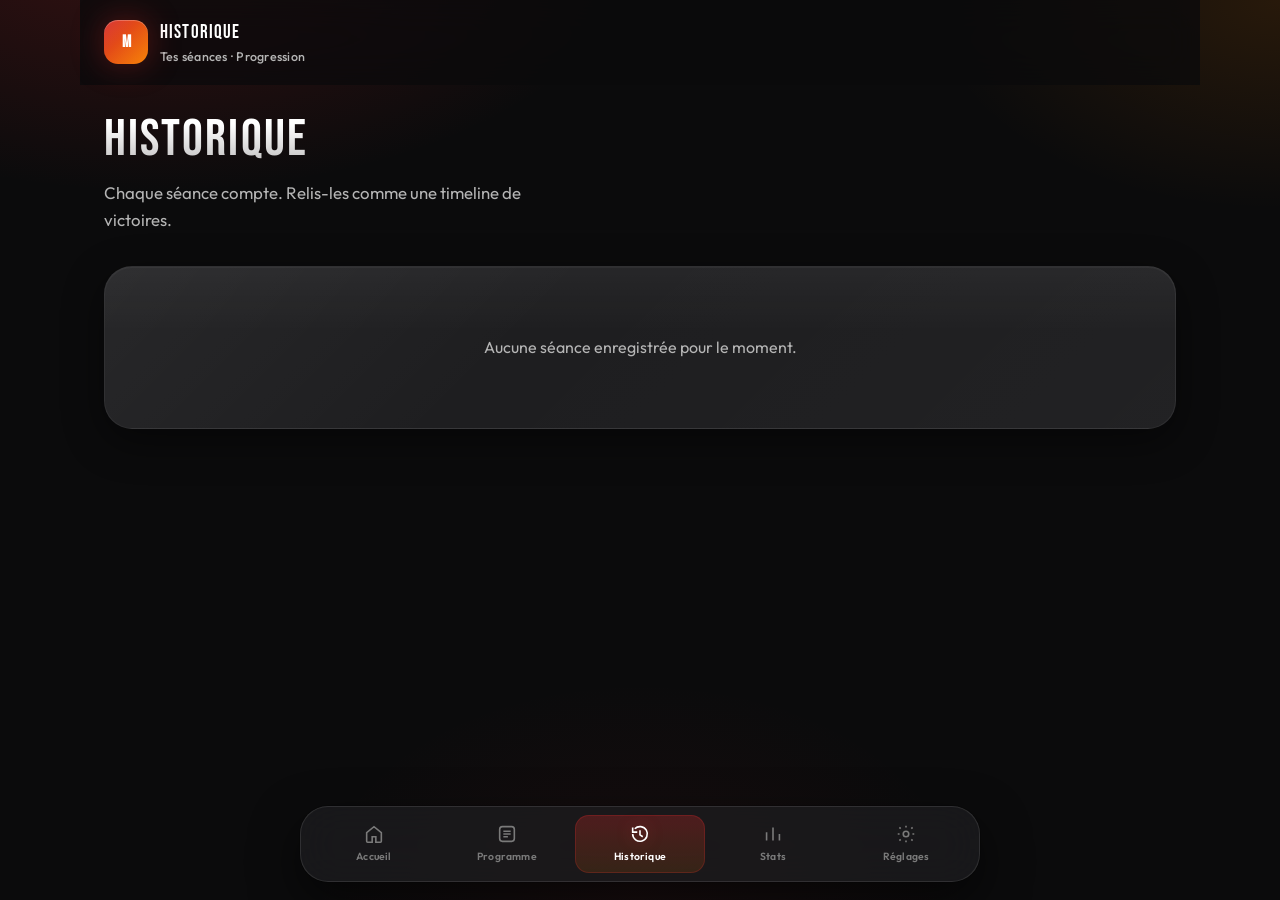
==== historique.html @ 1e32ac99 "Refresh the weekly split with rest/tempo data and force a PWA update. Sunday now hosts the push-up v" ====
<!DOCTYPE html>
<html lang="fr">
<head>
  <meta charset="UTF-8" />
  <meta name="viewport" content="width=device-width, initial-scale=1, viewport-fit=cover" />
  <meta name="theme-color" content="#0B0B0C" />
  <title>Historique — Muscu Débutant</title>
  <link rel="manifest" href="manifest.json" />
  <link rel="icon" href="icons/icon-192.png" />
  <link rel="preconnect" href="https://fonts.googleapis.com" />
  <link rel="preconnect" href="https://fonts.gstatic.com" crossorigin />
  <link href="https://fonts.googleapis.com/css2?family=Bebas+Neue&family=Outfit:wght@400;500;600;700&display=swap" rel="stylesheet" />
  <link rel="stylesheet" href="css/variables.css?v=22" />
  <link rel="stylesheet" href="css/style.css?v=35" />
  <link rel="stylesheet" href="css/animations.css?v=22" />
  <link rel="stylesheet" href="css/responsive.css?v=22" />
</head>
<body>
  <main class="app-shell">
    <header class="topbar">
      <div class="brand">
        <div class="brand-mark" aria-hidden="true">M</div>
        <div>
          <div class="brand-title">Historique</div>
          <div class="brand-sub">Tes séances · Progression</div>
        </div>
      </div>
    </header>

    <h1 class="greeting fade-in">Historique</h1>
    <p class="quote fade-in">Chaque séance compte. Relis-les comme une timeline de victoires.</p>

    <section class="card fade-in">
      <div id="history-list"></div>
    </section>
  </main>

  <script type="module" src="js/app.js?v=57"></script>
</body>
</html>
---- css/variables.css ----
:root {
  /* Surfaces — gym premium dark */
  --bg: #0b0b0c;
  --bg-elevated: #121214;
  --bg-card: #1e1e20;
  --bg-card-hover: #26262a;
  --bg-muted: #161616;
  --bg-surface: #161616;
  --border: rgba(255, 255, 255, 0.08);
  --border-strong: rgba(255, 255, 255, 0.14);

  /* Text */
  --text: #ffffff;
  --text-muted: #b5b5b5;
  --text-dim: #7a7a7a;

  /* Brand — force & énergie */
  --primary: #d62828;
  --primary-strong: #b71f1f;
  --primary-soft: rgba(214, 40, 40, 0.16);
  --primary-glow: rgba(214, 40, 40, 0.35);

  --accent: #d62828;
  --accent-soft: rgba(214, 40, 40, 0.16);
  --accent-strong: #b71f1f;

  --energy: #f77f00;
  --energy-soft: rgba(247, 127, 0, 0.18);
  --energy-glow: rgba(247, 127, 0, 0.32);

  --success: #2ec27e;
  --success-soft: rgba(46, 194, 126, 0.16);
  --warning: #f4b400;
  --warning-soft: rgba(244, 180, 0, 0.16);
  --danger: #d62828;
  --info: #f77f00;

  /* Depth */
  --shadow: 0 18px 48px rgba(0, 0, 0, 0.55);
  --shadow-soft: 0 8px 24px rgba(0, 0, 0, 0.4);
  --shadow-glow: 0 0 32px var(--primary-glow);
  --shadow-card: 0 12px 40px rgba(0, 0, 0, 0.45), inset 0 1px 0 rgba(255, 255, 255, 0.04);

  /* Shape */
  --radius: 22px;
  --radius-sm: 14px;
  --radius-lg: 28px;
  --radius-xl: 32px;
  --radius-pill: 999px;

  --nav-height: 76px;
  --safe-bottom: env(safe-area-inset-bottom, 0px);
  --safe-top: env(safe-area-inset-top, 0px);

  /* Type — athletic & premium */
  --font-display: "Bebas Neue", "Oswald", "Arial Narrow", sans-serif;
  --font-body: "Outfit", "Avenir Next", "Segoe UI", sans-serif;

  --space-1: 0.25rem;
  --space-2: 0.5rem;
  --space-3: 0.75rem;
  --space-4: 1rem;
  --space-5: 1.25rem;
  --space-6: 1.5rem;
  --space-8: 2rem;
  --space-10: 2.5rem;

  --touch: 54px;
  --progress-track: rgba(255, 255, 255, 0.08);

  --glass: rgba(30, 30, 32, 0.72);
  --glass-border: rgba(255, 255, 255, 0.1);
  --metal: linear-gradient(135deg, rgba(255, 255, 255, 0.08), transparent 40%, rgba(255, 255, 255, 0.03));
  --gradient-brand: linear-gradient(135deg, #d62828 0%, #f77f00 100%);
  --gradient-surface: linear-gradient(180deg, rgba(255, 255, 255, 0.04), transparent 40%);
  --gradient-hero: radial-gradient(900px 480px at 12% -8%, rgba(214, 40, 40, 0.22), transparent 55%),
    radial-gradient(700px 420px at 100% 0%, rgba(247, 127, 0, 0.12), transparent 50%),
    radial-gradient(600px 400px at 50% 100%, rgba(214, 40, 40, 0.06), transparent 55%);
}

[data-theme="light"] {
  --bg: #f4f2f0;
  --bg-elevated: #ffffff;
  --bg-card: #ffffff;
  --bg-card-hover: #faf8f6;
  --bg-muted: #ebe7e3;
  --bg-surface: #f0eeeb;
  --border: rgba(20, 16, 14, 0.08);
  --border-strong: rgba(20, 16, 14, 0.14);
  --text: #141010;
  --text-muted: #5c5550;
  --text-dim: #8a827c;
  --primary-soft: rgba(214, 40, 40, 0.12);
  --accent-soft: rgba(214, 40, 40, 0.12);
  --energy-soft: rgba(247, 127, 0, 0.14);
  --success-soft: rgba(46, 194, 126, 0.12);
  --shadow: 0 16px 40px rgba(20, 16, 14, 0.1);
  --shadow-soft: 0 6px 18px rgba(20, 16, 14, 0.07);
  --shadow-card: 0 10px 28px rgba(20, 16, 14, 0.08), inset 0 1px 0 rgba(255, 255, 255, 0.8);
  --progress-track: rgba(20, 16, 14, 0.08);
  --glass: rgba(255, 255, 255, 0.82);
  --glass-border: rgba(20, 16, 14, 0.08);
  --gradient-hero: radial-gradient(900px 480px at 12% -8%, rgba(214, 40, 40, 0.1), transparent 55%),
    radial-gradient(700px 420px at 100% 0%, rgba(247, 127, 0, 0.08), transparent 50%);
}
---- css/style.css ----
*,
*::before,
*::after {
  box-sizing: border-box;
}

html {
  -webkit-text-size-adjust: 100%;
  scroll-behavior: smooth;
}

body {
  margin: 0;
  min-height: 100vh;
  font-family: var(--font-body);
  background: var(--gradient-hero), var(--bg);
  color: var(--text);
  line-height: 1.55;
  padding-bottom: calc(var(--nav-height) + var(--safe-bottom) + 1.25rem);
  -webkit-font-smoothing: antialiased;
  text-rendering: optimizeLegibility;
}

img {
  max-width: 100%;
  display: block;
}

a {
  color: inherit;
  text-decoration: none;
}

button,
input,
select,
textarea {
  font: inherit;
  color: inherit;
}

button {
  cursor: pointer;
  border: none;
  background: none;
}

h1, h2, h3, h4 {
  margin: 0;
  font-family: var(--font-display);
  letter-spacing: 0.02em;
  line-height: 1.05;
  font-weight: 400;
  text-transform: uppercase;
}

p {
  margin: 0;
}

/* ——— Shell ——— */
.app-shell {
  width: min(960px, 100%);
  margin: 0 auto;
  padding: var(--space-4);
  padding-top: calc(var(--space-4) + var(--safe-top));
}

/* ——— Header premium ——— */
.topbar {
  position: sticky;
  top: 0;
  z-index: 35;
  display: flex;
  align-items: center;
  justify-content: space-between;
  gap: var(--space-4);
  margin: calc(-1 * var(--space-4)) calc(-1 * var(--space-4)) var(--space-6);
  padding: calc(var(--space-4) + var(--safe-top)) var(--space-4) var(--space-4);
  background: color-mix(in srgb, var(--bg) 78%, transparent);
  backdrop-filter: blur(18px) saturate(1.2);
  -webkit-backdrop-filter: blur(18px) saturate(1.2);
  border-bottom: 1px solid transparent;
  transition: border-color 0.25s ease, background 0.25s ease;
}

.brand {
  display: flex;
  align-items: center;
  gap: var(--space-3);
}

.brand-mark {
  width: 44px;
  height: 44px;
  border-radius: 14px;
  background: var(--gradient-brand);
  box-shadow: var(--shadow-glow), inset 0 1px 0 rgba(255, 255, 255, 0.25);
  display: grid;
  place-items: center;
  font-family: var(--font-display);
  font-weight: 800;
  font-size: 1.05rem;
  color: #fff;
  letter-spacing: -0.04em;
  position: relative;
  overflow: hidden;
}

.brand-mark::after {
  content: "";
  position: absolute;
  inset: 0;
  background: var(--metal);
  pointer-events: none;
}

.brand-title {
  font-family: var(--font-display);
  font-size: 1.2rem;
  font-weight: 400;
  letter-spacing: 0.06em;
  text-transform: uppercase;
}

.brand-sub {
  font-size: 0.78rem;
  color: var(--text-muted);
  font-weight: 500;
  letter-spacing: 0.02em;
}

.greeting {
  font-size: clamp(2.35rem, 7vw, 3.25rem);
  font-weight: 400;
  margin-bottom: var(--space-3);
  letter-spacing: 0.04em;
  text-transform: uppercase;
  background: linear-gradient(180deg, #fff 20%, rgba(255, 255, 255, 0.72));
  -webkit-background-clip: text;
  background-clip: text;
  color: transparent;
}

[data-theme="light"] .greeting {
  background: none;
  -webkit-background-clip: unset;
  background-clip: unset;
  color: var(--text);
}

.quote {
  color: var(--text-muted);
  font-size: 1rem;
  margin-bottom: var(--space-8);
  max-width: 38ch;
  font-weight: 400;
  line-height: 1.6;
}

/* ——— Stats dashboard ——— */
.grid-stats {
  display: grid;
  grid-template-columns: repeat(2, minmax(0, 1fr));
  gap: var(--space-3);
  margin-bottom: var(--space-6);
}

.stat-card,
.card,
.day-card,
.exercise-card,
.settings-card {
  background:
    var(--gradient-surface),
    var(--bg-card);
  border: 1px solid var(--border);
  border-radius: var(--radius-lg);
  box-shadow: var(--shadow-card);
  position: relative;
  overflow: hidden;
}

.stat-card::before,
.card::before,
.day-card::after,
.settings-card::before {
  content: "";
  position: absolute;
  inset: 0;
  background: var(--metal);
  pointer-events: none;
  opacity: 0.55;
  z-index: 0;
}

.stat-card > *,
.card > *,
.settings-card > *,
.exercise-body,
.day-card-header,
.day-card .meta-row,
.day-card .muscle-chips,
.day-card .badge {
  position: relative;
  z-index: 1;
}

.stat-card {
  padding: var(--space-5);
  min-height: 108px;
  display: flex;
  flex-direction: column;
  justify-content: flex-end;
}

.stat-label {
  color: var(--text-muted);
  font-size: 0.72rem;
  margin-bottom: var(--space-2);
  text-transform: uppercase;
  letter-spacing: 0.08em;
  font-weight: 600;
}

.stat-value {
  font-family: var(--font-display);
  font-size: clamp(1.75rem, 4.5vw, 2.1rem);
  font-weight: 400;
  letter-spacing: 0.03em;
  line-height: 1.05;
  text-transform: uppercase;
}

.stat-card:nth-child(1) .stat-value { color: #fff; }
.stat-card:nth-child(2) .stat-value { color: var(--energy); }
.stat-card:nth-child(3) .stat-value { color: var(--warning); }
.stat-card:nth-child(4) .stat-value { color: var(--success); }

.card {
  padding: var(--space-6);
  margin-bottom: var(--space-4);
}

.card-title {
  font-size: 1.35rem;
  margin-bottom: var(--space-3);
  font-weight: 400;
  letter-spacing: 0.04em;
  text-transform: uppercase;
}

.card-text {
  color: var(--text-muted);
  font-size: 0.95rem;
}

/* ——— Buttons premium ——— */
.btn {
  position: relative;
  display: inline-flex;
  align-items: center;
  justify-content: center;
  gap: var(--space-2);
  min-height: var(--touch);
  padding: 0.95rem 1.4rem;
  border-radius: var(--radius-sm);
  font-family: var(--font-display);
  font-weight: 400;
  letter-spacing: 0.06em;
  text-transform: uppercase;
  overflow: hidden;
  isolation: isolate;
  -webkit-tap-highlight-color: transparent;
  user-select: none;
}

.btn::after {
  content: "";
  position: absolute;
  inset: 0;
  background: radial-gradient(circle at center, rgba(255, 255, 255, 0.28), transparent 55%);
  opacity: 0;
  transform: scale(0.4);
  transition: opacity 0.35s ease, transform 0.35s ease;
  pointer-events: none;
  z-index: 0;
}

.btn:active::after {
  opacity: 1;
  transform: scale(1.4);
  transition: opacity 0s, transform 0s;
}

.btn > * {
  position: relative;
  z-index: 1;
}

.btn-primary {
  background: var(--gradient-brand);
  color: #fff;
  box-shadow:
    0 10px 28px var(--primary-glow),
    inset 0 1px 0 rgba(255, 255, 255, 0.22);
  width: 100%;
  border: 1px solid rgba(255, 255, 255, 0.12);
}

.btn-primary:hover {
  box-shadow:
    0 14px 36px var(--primary-glow),
    0 0 24px var(--energy-glow),
    inset 0 1px 0 rgba(255, 255, 255, 0.28);
  filter: brightness(1.05);
}

.btn-secondary {
  background: var(--bg-muted);
  color: var(--text);
  border: 1px solid var(--border-strong);
  box-shadow: inset 0 1px 0 rgba(255, 255, 255, 0.04);
}

.btn-secondary:hover {
  background: var(--bg-card-hover);
  border-color: rgba(247, 127, 0, 0.35);
}

.btn-ghost {
  background: transparent;
  color: var(--text-muted);
  border: 1px solid var(--border);
}

.btn-ghost:hover {
  color: var(--text);
  border-color: var(--border-strong);
  background: rgba(255, 255, 255, 0.03);
}

.btn-danger {
  background: var(--primary-soft);
  color: #ff6b6b;
  border: 1px solid rgba(214, 40, 40, 0.35);
}

.btn-danger:hover {
  background: rgba(214, 40, 40, 0.24);
  box-shadow: 0 0 20px var(--primary-glow);
}

.btn:focus-visible,
.nav-item:focus-visible,
.day-card:focus-visible,
.exercise-card:focus-visible,
input:focus-visible,
select:focus-visible,
textarea:focus-visible {
  outline: 2px solid var(--energy);
  outline-offset: 3px;
}

/* ——— Progress ——— */
.progress-bar {
  height: 8px;
  background: var(--progress-track);
  border-radius: var(--radius-pill);
  overflow: hidden;
  box-shadow: inset 0 1px 2px rgba(0, 0, 0, 0.35);
}

.progress-fill {
  height: 100%;
  width: 0%;
  background: var(--gradient-brand);
  border-radius: inherit;
  box-shadow: 0 0 12px var(--primary-glow);
  position: relative;
}

.progress-fill::after {
  content: "";
  position: absolute;
  inset: 0;
  background: linear-gradient(90deg, transparent, rgba(255, 255, 255, 0.35), transparent);
  background-size: 200% 100%;
  animation: shimmer 2.4s linear infinite;
}

/* ——— Floating nav ——— */
.bottom-nav {
  position: fixed;
  left: 0.75rem;
  right: 0.75rem;
  bottom: calc(0.55rem + var(--safe-bottom));
  height: var(--nav-height);
  padding: 0.45rem;
  background: var(--glass);
  backdrop-filter: blur(22px) saturate(1.35);
  -webkit-backdrop-filter: blur(22px) saturate(1.35);
  border: 1px solid var(--glass-border);
  border-radius: var(--radius-xl);
  box-shadow: var(--shadow), 0 0 0 1px rgba(0, 0, 0, 0.2);
  display: grid;
  grid-template-columns: repeat(5, 1fr);
  gap: 0.2rem;
  z-index: 40;
}

.nav-item {
  display: flex;
  flex-direction: column;
  align-items: center;
  justify-content: center;
  gap: 0.25rem;
  min-height: 56px;
  border-radius: var(--radius-sm);
  color: var(--text-dim);
  font-size: 0.65rem;
  font-weight: 600;
  letter-spacing: 0.02em;
  transition: color 0.2s ease, background 0.2s ease, transform 0.2s ease;
}

.nav-item:active {
  transform: scale(0.94);
}

.nav-item.active {
  color: #fff;
  background: linear-gradient(180deg, rgba(214, 40, 40, 0.28), rgba(247, 127, 0, 0.12));
  box-shadow: inset 0 0 0 1px rgba(214, 40, 40, 0.25);
}

.nav-item.active .nav-icon {
  filter: drop-shadow(0 0 8px var(--primary-glow));
}

.nav-icon {
  width: 22px;
  height: 22px;
  stroke-width: 1.75;
}

/* ——— Day cards ——— */
.day-list {
  display: grid;
  gap: var(--space-4);
}

.day-card {
  padding: var(--space-6);
  display: grid;
  gap: var(--space-4);
  text-align: left;
  width: 100%;
}

.day-card::before {
  content: "";
  position: absolute;
  inset: 0 auto 0 0;
  width: 5px;
  background: linear-gradient(180deg, var(--day-color, var(--primary)), var(--energy));
  border-radius: var(--radius-lg) 0 0 var(--radius-lg);
  z-index: 2;
  box-shadow: 0 0 16px color-mix(in srgb, var(--day-color, var(--primary)) 45%, transparent);
}

.day-card.done {
  background:
    var(--gradient-surface),
    color-mix(in srgb, var(--success) 10%, var(--bg-card));
  border-color: color-mix(in srgb, var(--success) 40%, var(--border));
}

.day-card.pending {
  background:
    var(--gradient-surface),
    var(--bg-card);
}

.day-card-header {
  display: flex;
  justify-content: space-between;
  align-items: flex-start;
  gap: var(--space-3);
}

.day-name {
  font-family: var(--font-display);
  font-size: 1.7rem;
  font-weight: 400;
  letter-spacing: 0.04em;
  text-transform: uppercase;
}

.day-focus {
  color: var(--text-muted);
  margin-top: 0.2rem;
  font-size: 0.92rem;
}

.badge {
  display: inline-flex;
  align-items: center;
  gap: 0.35rem;
  padding: 0.4rem 0.8rem;
  border-radius: var(--radius-pill);
  font-size: 0.72rem;
  font-weight: 700;
  letter-spacing: 0.02em;
  background: var(--primary-soft);
  color: #ff8a8a;
  border: 1px solid rgba(214, 40, 40, 0.25);
}

.badge.done {
  background: var(--success-soft);
  color: var(--success);
  border-color: rgba(46, 194, 126, 0.3);
}

/* ——— Muscle badges ——— */
.muscle-chips {
  display: flex;
  flex-wrap: wrap;
  gap: 0.45rem;
}

.muscle-chip {
  display: inline-flex;
  align-items: center;
  gap: 0.4rem;
  padding: 0.38rem 0.7rem;
  border-radius: var(--radius-pill);
  background: rgba(255, 255, 255, 0.04);
  color: var(--text-muted);
  font-size: 0.72rem;
  font-weight: 600;
  border: 1px solid var(--border);
  backdrop-filter: blur(8px);
}

.muscle-dot {
  width: 7px;
  height: 7px;
  border-radius: 50%;
  background: var(--primary);
  box-shadow: 0 0 8px var(--primary-glow);
}

.muscle-chip:nth-child(3n + 1) {
  background: var(--primary-soft);
  border-color: rgba(214, 40, 40, 0.22);
  color: #ffb0b0;
}
.muscle-chip:nth-child(3n + 1) .muscle-dot {
  background: var(--primary);
  box-shadow: 0 0 8px var(--primary-glow);
}

.muscle-chip:nth-child(3n + 2) {
  background: var(--energy-soft);
  border-color: rgba(247, 127, 0, 0.25);
  color: #ffc078;
}
.muscle-chip:nth-child(3n + 2) .muscle-dot {
  background: var(--energy);
  box-shadow: 0 0 8px var(--energy-glow);
}

.muscle-chip:nth-child(3n + 3) {
  background: var(--success-soft);
  border-color: rgba(46, 194, 126, 0.25);
  color: #7de0b0;
}
.muscle-chip:nth-child(3n + 3) .muscle-dot {
  background: var(--success);
  box-shadow: 0 0 8px rgba(46, 194, 126, 0.45);
}

/* ——— Exercise cards ——— */
.exercise-list {
  display: grid;
  gap: var(--space-5);
}

.exercise-card {
  display: flex;
  flex-direction: column;
}

.exercise-media {
  aspect-ratio: 16 / 10;
  width: 100%;
  background:
    radial-gradient(ellipse at 50% 30%, rgba(214, 40, 40, 0.12), transparent 60%),
    var(--bg-muted);
  display: block;
  position: relative;
  overflow: hidden;
  color: var(--text-muted);
}

.exercise-media::after {
  content: "";
  position: absolute;
  inset: 0;
  background: linear-gradient(180deg, transparent 45%, rgba(11, 11, 12, 0.75) 100%);
  pointer-events: none;
  z-index: 1;
}

.exercise-media img {
  position: absolute;
  inset: 0;
  width: 100%;
  height: 100%;
  object-fit: contain;
  object-position: center;
  display: block;
  padding: 0.5rem;
  background: #101012;
}

.exercise-media .fallback {
  position: absolute;
  inset: 0;
  display: grid;
  place-items: center;
  text-align: center;
  padding: 1rem;
  font-size: 0.9rem;
  z-index: 2;
}

.exercise-body {
  padding: var(--space-5) var(--space-5) var(--space-6);
  display: grid;
  gap: var(--space-4);
  flex: 1;
}

.exercise-name {
  font-family: var(--font-display);
  font-size: 1.55rem;
  font-weight: 400;
  letter-spacing: 0.03em;
  text-transform: uppercase;
}

.meta-row {
  display: flex;
  flex-wrap: wrap;
  gap: 0.5rem;
  color: var(--text-muted);
  font-size: 0.82rem;
}

.meta-row > span {
  display: inline-flex;
  align-items: center;
  padding: 0.35rem 0.7rem;
  border-radius: var(--radius-pill);
  background: rgba(255, 255, 255, 0.04);
  border: 1px solid var(--border);
  font-weight: 600;
}

.detail-block h4 {
  font-size: 0.72rem;
  text-transform: uppercase;
  letter-spacing: 0.1em;
  color: var(--energy);
  margin-bottom: 0.4rem;
  font-weight: 700;
}

.detail-block p {
  color: var(--text-muted);
  font-size: 0.92rem;
  line-height: 1.55;
}

/* ——— Forms ——— */
.field-row {
  display: grid;
  grid-template-columns: 1fr 1fr;
  gap: var(--space-3);
}

.field label {
  display: block;
  font-size: 0.75rem;
  color: var(--text-dim);
  margin-bottom: 0.45rem;
  font-weight: 600;
  letter-spacing: 0.04em;
  text-transform: uppercase;
}

.field input,
.field select,
.field textarea,
.settings-row input[type="range"] {
  width: 100%;
  min-height: 52px;
  border-radius: var(--radius-sm);
  border: 1px solid var(--border);
  background: var(--bg-muted);
  padding: 0.85rem 1rem;
  transition: border-color 0.2s ease, box-shadow 0.2s ease, background 0.2s ease;
}

.field input:focus,
.field select:focus,
.field textarea:focus {
  border-color: rgba(247, 127, 0, 0.55);
  box-shadow: 0 0 0 3px var(--energy-soft);
  background: #141416;
}

.field textarea {
  min-height: 96px;
  resize: vertical;
}

.check-row {
  display: flex;
  align-items: center;
  gap: 0.75rem;
  min-height: 48px;
  font-weight: 600;
}

.check-row input {
  width: 22px;
  height: 22px;
  accent-color: var(--primary);
}

/* ——— Session / Timer ——— */
.session-overlay {
  position: fixed;
  inset: 0;
  z-index: 80;
  background: var(--bg);
  display: none;
  flex-direction: column;
  overflow: hidden;
}

.session-overlay.active {
  display: flex;
}

.session-image-panel {
  position: relative;
  z-index: 2;
  width: 100%;
  flex: 0 0 auto;
  max-height: 42vh;
  min-height: 160px;
  overflow: hidden;
  background: var(--bg);
  border-bottom: 1px solid var(--border);
}

.session-image-panel::after {
  content: "";
  position: absolute;
  inset: auto 0 0;
  height: 40%;
  background: linear-gradient(180deg, transparent, var(--bg));
  pointer-events: none;
}

.session-image-panel img {
  width: 100%;
  height: 100%;
  max-height: 42vh;
  min-height: 160px;
  object-fit: contain;
  object-position: center;
  display: block;
  background: var(--bg);
}

.session-header {
  position: relative;
  z-index: 3;
  display: flex;
  align-items: center;
  justify-content: space-between;
  gap: 1rem;
  padding: 0.9rem 1rem;
  border-bottom: 1px solid var(--border);
  background: color-mix(in srgb, var(--bg) 88%, transparent);
  backdrop-filter: blur(14px);
  flex-shrink: 0;
}

.session-header strong {
  font-family: var(--font-display);
  font-size: 1.15rem;
  letter-spacing: -0.02em;
}

#btn-back-exercises {
  min-height: 44px;
  padding: 0.55rem 0.9rem;
  font-size: 0.82rem;
  white-space: nowrap;
}

.session-main {
  position: relative;
  z-index: 2;
  flex: 1;
  display: grid;
  place-items: center;
  align-content: center;
  gap: 0.85rem;
  padding: 0.85rem 1.25rem 0.5rem;
  min-height: 0;
  background: var(--bg);
}

.timer-wrap {
  width: min(280px, 74vw);
  aspect-ratio: 1;
  position: relative;
  display: grid;
  place-items: center;
  filter: drop-shadow(0 0 28px var(--primary-glow));
}

.timer-wrap::before {
  content: "";
  position: absolute;
  inset: 6%;
  border-radius: 50%;
  background:
    radial-gradient(circle at 50% 40%, rgba(214, 40, 40, 0.14), transparent 55%),
    rgba(18, 18, 20, 0.88);
  border: 1px solid rgba(255, 255, 255, 0.06);
  box-shadow:
    inset 0 0 40px rgba(0, 0, 0, 0.45),
    0 0 40px rgba(214, 40, 40, 0.12);
  z-index: 0;
}

.timer-svg {
  position: absolute;
  inset: 0;
  width: 100%;
  height: 100%;
  transform: rotate(-90deg);
  z-index: 1;
}

.timer-track {
  fill: none;
  stroke: rgba(255, 255, 255, 0.1);
  stroke-width: 9;
}

.timer-progress {
  fill: none;
  stroke: url(#timerGradient);
  stroke: var(--primary);
  stroke-width: 9;
  stroke-linecap: round;
  filter: drop-shadow(0 0 6px var(--primary-glow));
}

.timer-progress.rest {
  stroke: var(--energy);
  filter: drop-shadow(0 0 8px var(--energy-glow));
}

.timer-center {
  text-align: center;
  z-index: 2;
}

.timer-phase {
  color: var(--text-muted);
  font-size: 0.78rem;
  font-weight: 700;
  text-transform: uppercase;
  letter-spacing: 0.14em;
  margin-bottom: 0.35rem;
  font-family: var(--font-display);
}

.timer-time {
  font-family: var(--font-display);
  font-size: clamp(3rem, 13vw, 4.25rem);
  font-weight: 800;
  letter-spacing: -0.05em;
  line-height: 1;
  text-shadow: 0 0 24px rgba(214, 40, 40, 0.25);
}

.timer-sub {
  color: var(--text-muted);
  margin-top: 0.5rem;
  font-weight: 500;
  font-size: 0.9rem;
}

.session-progress-block {
  width: min(420px, 100%);
  margin-top: 1.25rem;
  display: grid;
  gap: 0.75rem;
  justify-items: stretch;
}

.session-remaining {
  margin: 0;
  text-align: center;
  color: var(--text-muted);
  font-size: 0.88rem;
  font-weight: 500;
}

#btn-set-done {
  width: 100%;
  min-height: 58px;
  font-size: 1.05rem;
  border-radius: var(--radius);
}

.session-footer {
  position: relative;
  z-index: 2;
  padding: 1rem;
  padding-bottom: calc(1rem + var(--safe-bottom));
  display: grid;
  gap: 0.75rem;
  border-top: 1px solid var(--border);
  background: var(--bg);
  flex-shrink: 0;
}

.session-actions {
  display: grid;
  grid-template-columns: 1fr 1fr;
  gap: 0.75rem;
}

/* ——— History timeline ——— */
.empty-state {
  text-align: center;
  padding: 2.75rem 1rem;
  color: var(--text-muted);
}

.history-item,
.settings-row {
  display: flex;
  justify-content: space-between;
  align-items: center;
  gap: 1rem;
  padding: 1.1rem 0;
  border-bottom: 1px solid var(--border);
  position: relative;
}

#history-list .history-item {
  padding-left: 1.25rem;
}

#history-list .history-item::before {
  content: "";
  position: absolute;
  left: 0;
  top: 1.35rem;
  width: 9px;
  height: 9px;
  border-radius: 50%;
  background: var(--gradient-brand);
  box-shadow: 0 0 10px var(--primary-glow);
}

#history-list .history-item::after {
  content: "";
  position: absolute;
  left: 3.5px;
  top: 1.9rem;
  bottom: -0.15rem;
  width: 2px;
  background: linear-gradient(180deg, rgba(214, 40, 40, 0.45), transparent);
}

#history-list .history-item:last-child::after {
  display: none;
}

.history-item:last-child,
.settings-row:last-child {
  border-bottom: none;
}

.settings-card {
  padding: var(--space-2) var(--space-5);
  margin-bottom: var(--space-4);
}

.settings-row span {
  font-weight: 600;
  font-size: 0.95rem;
}

/* ——— Toggle premium ——— */
.toggle {
  position: relative;
  width: 54px;
  height: 32px;
  border-radius: var(--radius-pill);
  background: var(--bg-muted);
  border: 1px solid var(--border);
  flex-shrink: 0;
  box-shadow: inset 0 1px 3px rgba(0, 0, 0, 0.35);
}

.toggle::after {
  content: "";
  position: absolute;
  top: 3px;
  left: 3px;
  width: 24px;
  height: 24px;
  border-radius: 50%;
  background: var(--text-muted);
  box-shadow: 0 2px 6px rgba(0, 0, 0, 0.35);
  transition: transform 0.25s cubic-bezier(0.22, 1, 0.36, 1), background 0.2s ease, box-shadow 0.2s ease;
}

.toggle.on {
  background: linear-gradient(135deg, rgba(214, 40, 40, 0.45), rgba(247, 127, 0, 0.35));
  border-color: rgba(214, 40, 40, 0.45);
  box-shadow: 0 0 16px var(--primary-glow), inset 0 1px 3px rgba(0, 0, 0, 0.25);
}

.toggle.on::after {
  transform: translateX(22px);
  background: #fff;
  box-shadow: 0 2px 8px rgba(0, 0, 0, 0.4);
}

/* Range slider */
input[type="range"] {
  -webkit-appearance: none;
  appearance: none;
  height: 8px;
  border-radius: var(--radius-pill);
  background: var(--progress-track);
  padding: 0 !important;
  min-height: 8px !important;
}

input[type="range"]::-webkit-slider-thumb {
  -webkit-appearance: none;
  width: 22px;
  height: 22px;
  border-radius: 50%;
  background: var(--gradient-brand);
  border: 2px solid #fff;
  box-shadow: 0 0 12px var(--primary-glow);
  cursor: pointer;
}

input[type="range"]::-moz-range-thumb {
  width: 22px;
  height: 22px;
  border-radius: 50%;
  background: var(--gradient-brand);
  border: 2px solid #fff;
  box-shadow: 0 0 12px var(--primary-glow);
  cursor: pointer;
}

.chart-wrap {
  width: 100%;
  overflow-x: auto;
  border-radius: var(--radius-sm);
  padding: 0.5rem 0;
}

.chart-wrap canvas {
  width: 100%;
  max-width: 100%;
  height: 220px;
}

.records-list {
  display: grid;
  gap: 0.5rem;
}

.record-item {
  display: flex;
  justify-content: space-between;
  gap: 1rem;
  padding: 1rem 0.85rem;
  border-radius: var(--radius-sm);
  border: 1px solid var(--border);
  background: rgba(255, 255, 255, 0.02);
  margin-bottom: 0.35rem;
}

.hidden {
  display: none !important;
}

.sr-only {
  position: absolute;
  width: 1px;
  height: 1px;
  padding: 0;
  margin: -1px;
  overflow: hidden;
  clip: rect(0, 0, 0, 0);
  border: 0;
}

/* Completion modal backdrop tone */
.session-overlay.active .card {
  border-color: rgba(214, 40, 40, 0.25);
  box-shadow: var(--shadow), 0 0 40px rgba(214, 40, 40, 0.15);
}

/* ——— Charges recommandées (feature) ——— */
.load-label-row {
  display: inline-flex;
  align-items: center;
  gap: 0.35rem;
}

.load-tip-btn {
  width: 22px;
  height: 22px;
  border-radius: 50%;
  border: 1px solid var(--border);
  background: var(--bg-muted);
  color: var(--text-muted);
  font-size: 0.75rem;
  line-height: 1;
  padding: 0;
  display: inline-grid;
  place-items: center;
  cursor: help;
}

.load-meta {
  margin-top: 0.55rem;
  display: grid;
  gap: 0.2rem;
}

.load-meta-line {
  margin: 0;
  font-size: 0.8rem;
  color: var(--text);
  font-weight: 600;
}

.load-meta-line.muted {
  color: var(--text-muted);
  font-weight: 500;
}

.load-feedback-modal {
  position: fixed;
  inset: 0;
  z-index: 200;
  display: grid;
  place-items: center;
  padding: 1rem;
  background: rgba(0, 0, 0, 0.72);
  backdrop-filter: blur(8px);
  -webkit-backdrop-filter: blur(8px);
  pointer-events: auto;
}

.load-feedback-card {
  width: min(420px, 100%);
  margin: 0;
}

.load-feedback-options {
  display: grid;
  gap: 0.55rem;
  margin: 1rem 0;
}

.load-feedback-btn {
  width: 100%;
  justify-content: flex-start;
}
---- css/animations.css ----
@keyframes fadeIn {
  from {
    opacity: 0;
    transform: translate3d(0, 14px, 0);
  }
  to {
    opacity: 1;
    transform: translate3d(0, 0, 0);
  }
}

@keyframes fadeInScale {
  from {
    opacity: 0;
    transform: scale(0.94);
  }
  to {
    opacity: 1;
    transform: scale(1);
  }
}

@keyframes pulseSoft {
  0%, 100% {
    transform: scale(1);
    opacity: 1;
  }
  50% {
    transform: scale(1.025);
    opacity: 0.92;
  }
}

@keyframes slideUp {
  from {
    opacity: 0;
    transform: translate3d(0, 28px, 0);
  }
  to {
    opacity: 1;
    transform: translate3d(0, 0, 0);
  }
}

@keyframes badgePop {
  0% {
    transform: scale(0.55);
    opacity: 0;
  }
  70% {
    transform: scale(1.08);
  }
  100% {
    transform: scale(1);
    opacity: 1;
  }
}

@keyframes shimmer {
  0% { background-position: -200% 0; }
  100% { background-position: 200% 0; }
}

@keyframes glowPulse {
  0%, 100% {
    box-shadow: 0 10px 28px var(--primary-glow);
  }
  50% {
    box-shadow: 0 12px 36px var(--primary-glow), 0 0 28px var(--energy-glow);
  }
}

@keyframes ringGlow {
  0%, 100% {
    filter: drop-shadow(0 0 6px var(--primary-glow));
  }
  50% {
    filter: drop-shadow(0 0 14px var(--primary-glow));
  }
}

@keyframes riseIn {
  from {
    opacity: 0;
    transform: translate3d(0, 18px, 0) scale(0.98);
  }
  to {
    opacity: 1;
    transform: translate3d(0, 0, 0) scale(1);
  }
}

.fade-in {
  animation: fadeIn 0.45s cubic-bezier(0.22, 1, 0.36, 1) both;
}

.fade-in-scale {
  animation: fadeInScale 0.4s cubic-bezier(0.22, 1, 0.36, 1) both;
}

.slide-up {
  animation: slideUp 0.4s cubic-bezier(0.22, 1, 0.36, 1) both;
}

.pulse-soft {
  animation: pulseSoft 2.2s ease-in-out infinite;
}

.badge-pop {
  animation: badgePop 0.5s cubic-bezier(0.22, 1, 0.36, 1) both;
}

.grid-stats .stat-card:nth-child(1) { animation: riseIn 0.5s 0.05s both; }
.grid-stats .stat-card:nth-child(2) { animation: riseIn 0.5s 0.1s both; }
.grid-stats .stat-card:nth-child(3) { animation: riseIn 0.5s 0.15s both; }
.grid-stats .stat-card:nth-child(4) { animation: riseIn 0.5s 0.2s both; }

.day-list .day-card:nth-child(1) { animation: riseIn 0.45s 0.04s both; }
.day-list .day-card:nth-child(2) { animation: riseIn 0.45s 0.1s both; }
.day-list .day-card:nth-child(3) { animation: riseIn 0.45s 0.16s both; }
.day-list .day-card:nth-child(4) { animation: riseIn 0.45s 0.22s both; }

.exercise-list .exercise-card:nth-child(1) { animation: riseIn 0.45s 0.05s both; }
.exercise-list .exercise-card:nth-child(2) { animation: riseIn 0.45s 0.1s both; }
.exercise-list .exercise-card:nth-child(3) { animation: riseIn 0.45s 0.15s both; }
.exercise-list .exercise-card:nth-child(4) { animation: riseIn 0.45s 0.2s both; }
.exercise-list .exercise-card:nth-child(5) { animation: riseIn 0.45s 0.25s both; }
.exercise-list .exercise-card:nth-child(6) { animation: riseIn 0.45s 0.3s both; }

#history-list .history-item {
  animation: riseIn 0.4s cubic-bezier(0.22, 1, 0.36, 1) both;
}

#history-list .history-item:nth-child(1) { animation-delay: 0.04s; }
#history-list .history-item:nth-child(2) { animation-delay: 0.08s; }
#history-list .history-item:nth-child(3) { animation-delay: 0.12s; }
#history-list .history-item:nth-child(4) { animation-delay: 0.16s; }
#history-list .history-item:nth-child(5) { animation-delay: 0.2s; }

.card,
.stat-card,
.day-card,
.exercise-card,
.settings-card {
  transition:
    transform 0.22s cubic-bezier(0.22, 1, 0.36, 1),
    box-shadow 0.22s ease,
    border-color 0.22s ease,
    background 0.22s ease;
  will-change: transform;
}

.card:hover,
.stat-card:hover,
.day-card:hover,
.exercise-card:hover {
  transform: translate3d(0, -3px, 0);
  border-color: rgba(247, 127, 0, 0.28);
  box-shadow:
    var(--shadow-card),
    0 16px 40px rgba(0, 0, 0, 0.35),
    0 0 0 1px rgba(214, 40, 40, 0.08);
}

.card:active,
.day-card:active,
.exercise-card:active,
.stat-card:active {
  transform: scale(0.985);
}

.btn {
  transition:
    transform 0.18s cubic-bezier(0.22, 1, 0.36, 1),
    box-shadow 0.22s ease,
    filter 0.2s ease,
    opacity 0.2s ease,
    border-color 0.2s ease;
  will-change: transform;
}

.btn:active {
  transform: scale(0.965);
}

.btn-primary {
  animation: glowPulse 3.5s ease-in-out infinite;
}

.btn-primary:active {
  animation: none;
}

.progress-fill {
  transition: width 0.4s cubic-bezier(0.22, 1, 0.36, 1);
}

.timer-progress,
.timer-ring-progress {
  transition: stroke-dashoffset 0.2s linear;
}

.timer-progress:not(.rest) {
  animation: ringGlow 2.8s ease-in-out infinite;
}

.nav-item {
  transition:
    transform 0.18s ease,
    color 0.2s ease,
    background 0.2s ease;
}

.toggle {
  transition: background 0.25s ease, border-color 0.25s ease, box-shadow 0.25s ease;
}

@media (hover: none) {
  .card:hover,
  .stat-card:hover,
  .day-card:hover,
  .exercise-card:hover {
    transform: none;
    border-color: var(--border);
    box-shadow: var(--shadow-card);
  }
}

@media (prefers-reduced-motion: reduce) {
  *,
  *::before,
  *::after {
    animation-duration: 0.01ms !important;
    animation-iteration-count: 1 !important;
    transition-duration: 0.01ms !important;
  }
}
---- css/responsive.css ----
/* Mobile first — premium responsive */

@media (max-width: 639px) {
  .app-shell {
    padding: 1rem 0.9rem;
  }

  .topbar {
    margin-left: -0.9rem;
    margin-right: -0.9rem;
    padding-left: 0.9rem;
    padding-right: 0.9rem;
  }

  .exercise-media {
    aspect-ratio: 4 / 3;
  }

  .exercise-media img {
    padding: 0.3rem;
  }

  .field-row {
    grid-template-columns: 1fr;
  }

  .session-image-panel,
  .session-image-panel img {
    max-height: 32vh;
    min-height: 132px;
  }

  .session-main {
    padding: 0.5rem 0.85rem;
  }

  .timer-wrap {
    width: min(236px, 70vw);
  }

  .timer-time {
    font-size: clamp(2.4rem, 11vw, 3.2rem);
  }

  .session-actions {
    grid-template-columns: 1fr 1fr;
  }

  .session-footer .session-actions {
    gap: 0.5rem;
  }

  .session-footer .btn {
    min-height: 50px;
    padding: 0.7rem 0.55rem;
    font-size: 0.84rem;
  }

  .bottom-nav {
    left: 0.55rem;
    right: 0.55rem;
    bottom: calc(0.4rem + var(--safe-bottom));
    height: 70px;
    border-radius: 24px;
  }

  .greeting {
    font-size: clamp(1.75rem, 7vw, 2.15rem);
  }
}

@media (min-width: 640px) {
  .app-shell {
    padding: 1.5rem;
  }

  .topbar {
    margin: -1.5rem -1.5rem 1.75rem;
    padding: calc(1.1rem + var(--safe-top)) 1.5rem 1.1rem;
  }

  .grid-stats {
    grid-template-columns: repeat(4, minmax(0, 1fr));
  }

  .day-list {
    grid-template-columns: repeat(2, minmax(0, 1fr));
  }

  .exercise-media {
    aspect-ratio: 16 / 10;
  }

  .session-actions {
    grid-template-columns: repeat(4, 1fr);
  }

  .stat-card {
    min-height: 120px;
  }
}

@media (min-width: 900px) {
  body {
    padding-bottom: 1.5rem;
  }

  .bottom-nav {
    left: 50%;
    right: auto;
    transform: translateX(-50%);
    width: min(680px, calc(100% - 2rem));
    bottom: 1.15rem;
    height: var(--nav-height);
    border-radius: 28px;
    padding: 0.5rem;
  }

  .exercise-list {
    grid-template-columns: repeat(2, minmax(0, 1fr));
  }

  .exercise-media {
    aspect-ratio: 16 / 10;
    min-height: 220px;
  }

  .session-overlay {
    inset: 1.5rem;
    border-radius: 32px;
    border: 1px solid var(--border);
    box-shadow: var(--shadow), 0 0 60px rgba(214, 40, 40, 0.12);
    overflow: hidden;
  }

  .card,
  .day-card,
  .exercise-card {
    border-radius: 28px;
  }
}

@media (min-width: 1100px) {
  .app-shell {
    width: min(1120px, 100%);
  }

  .exercise-list {
    grid-template-columns: repeat(2, minmax(0, 1fr));
    gap: 1.35rem;
  }

  .quote {
    font-size: 1.05rem;
  }
}

@media (max-width: 380px) {
  .greeting {
    font-size: 1.55rem;
  }

  .stat-value {
    font-size: 1.25rem;
  }

  .nav-item {
    font-size: 0.58rem;
  }

  .nav-icon {
    width: 20px;
    height: 20px;
  }

  .exercise-name {
    font-size: 1.1rem;
  }

  .brand-title {
    font-size: 0.95rem;
  }
}

@media (max-height: 700px) and (orientation: landscape) {
  .timer-wrap {
    width: min(200px, 38vw);
  }

  .session-progress-block {
    margin-top: 0.6rem;
  }

  .session-image-panel,
  .session-image-panel img {
    max-height: 28vh;
    min-height: 96px;
  }
}
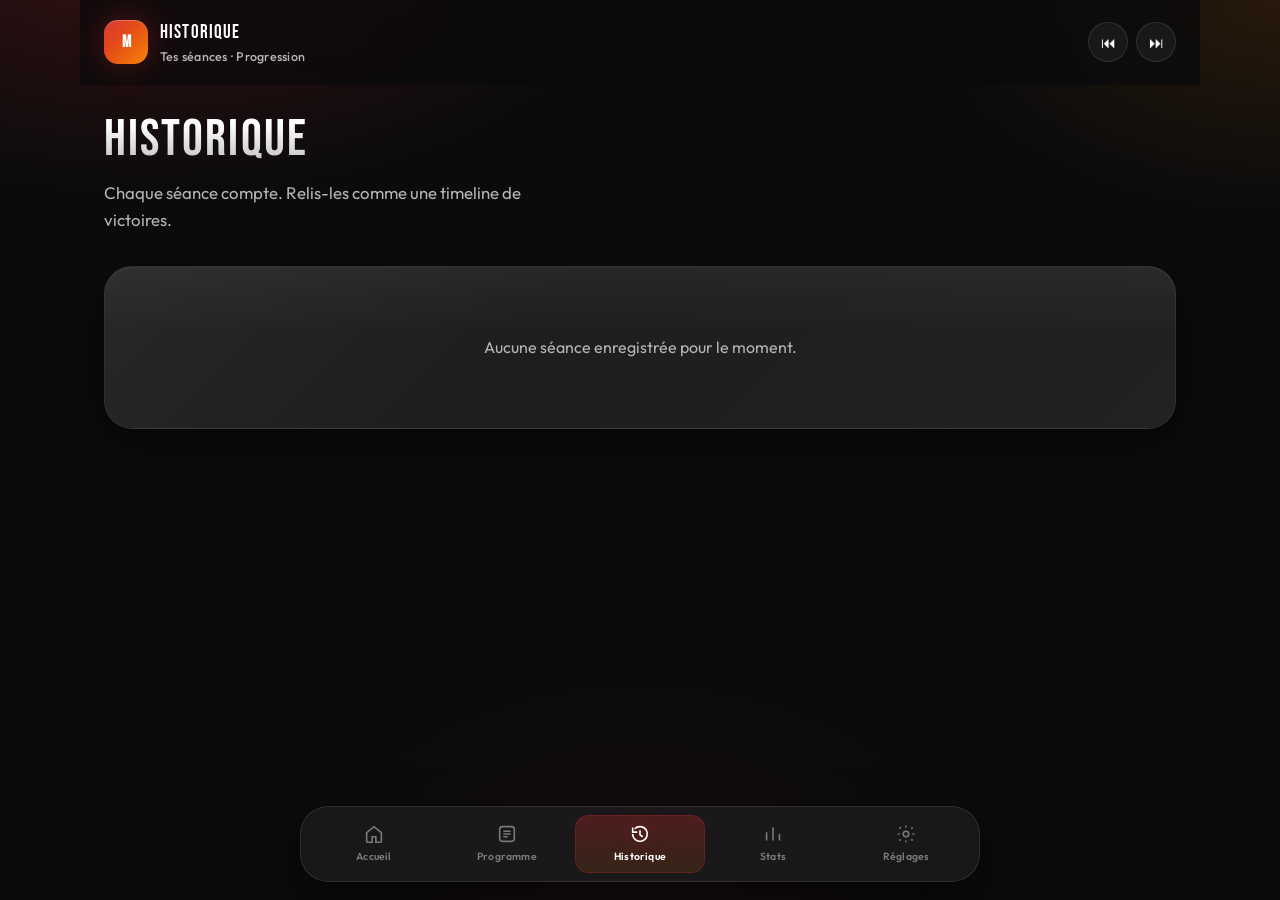
==== commit bd9c016d: "changement exercice musique" ====
--- a/historique.html
+++ b/historique.html
@@ -11,7 +11,7 @@
   <link rel="preconnect" href="https://fonts.gstatic.com" crossorigin />
   <link href="https://fonts.googleapis.com/css2?family=Bebas+Neue&family=Outfit:wght@400;500;600;700&display=swap" rel="stylesheet" />
   <link rel="stylesheet" href="css/variables.css?v=22" />
-  <link rel="stylesheet" href="css/style.css?v=35" />
+  <link rel="stylesheet" href="css/style.css?v=37" />
   <link rel="stylesheet" href="css/animations.css?v=22" />
   <link rel="stylesheet" href="css/responsive.css?v=22" />
 </head>
@@ -35,6 +35,6 @@
     </section>
   </main>
 
-  <script type="module" src="js/app.js?v=57"></script>
+  <script type="module" src="js/app.js?v=82"></script>
 </body>
 </html>
--- a/css/style.css
+++ b/css/style.css
@@ -582,6 +582,38 @@
   box-shadow: 0 0 8px rgba(46, 194, 126, 0.45);
 }
 
+/* ——— Variantes d'équipement ——— */
+.variant-list {
+  display: flex;
+  flex-direction: column;
+  gap: 0.35rem;
+}
+
+.variant-chip {
+  display: flex;
+  flex-wrap: wrap;
+  align-items: baseline;
+  gap: 0.5rem;
+  padding: 0.42rem 0.7rem;
+  border-radius: var(--radius-sm);
+  background: rgba(255, 255, 255, 0.03);
+  border: 1px solid var(--border);
+}
+
+.variant-equipment {
+  font-size: 0.62rem;
+  font-weight: 700;
+  letter-spacing: 0.05em;
+  text-transform: uppercase;
+  color: var(--primary);
+  white-space: nowrap;
+}
+
+.variant-name {
+  font-size: 0.8rem;
+  color: var(--text-muted);
+}
+
 /* ——— Exercise cards ——— */
 .exercise-list {
   display: grid;
@@ -742,6 +774,70 @@
   accent-color: var(--primary);
 }
 
+/* ——— Contrôles musique ——— */
+.music-controls {
+  display: flex;
+  align-items: center;
+  gap: 0.5rem;
+  flex-shrink: 0;
+}
+
+.music-btn {
+  width: 40px;
+  height: 40px;
+  display: grid;
+  place-items: center;
+  border-radius: 50%;
+  border: 1px solid var(--glass-border);
+  background: var(--glass);
+  color: var(--text);
+  font-size: 0.95rem;
+  line-height: 1;
+  cursor: pointer;
+  -webkit-tap-highlight-color: transparent;
+  transition: transform 0.18s ease, background 0.18s ease, opacity 0.18s ease;
+}
+
+.music-btn:hover {
+  background: color-mix(in srgb, var(--primary) 22%, var(--glass));
+}
+
+.music-btn:active {
+  transform: scale(0.92);
+}
+
+.music-btn:focus-visible {
+  outline: 2px solid var(--primary);
+  outline-offset: 2px;
+}
+
+.music-btn:disabled {
+  cursor: not-allowed;
+}
+
+.music-controls.is-off {
+  opacity: 0.45;
+}
+
+.music-controls--session {
+  justify-content: center;
+}
+
+.topbar .brand {
+  min-width: 0;
+  flex: 1 1 auto;
+}
+
+.topbar .brand > div {
+  min-width: 0;
+}
+
+.topbar .brand-sub {
+  white-space: nowrap;
+  overflow: hidden;
+  text-overflow: ellipsis;
+}
+
 /* ——— Session / Timer ——— */
 .session-overlay {
   position: fixed;
@@ -787,6 +883,139 @@
   object-position: center;
   display: block;
   background: var(--bg);
+}
+
+.session-variants {
+  position: absolute;
+  top: 0.75rem;
+  left: 0.75rem;
+  z-index: 5;
+  max-width: min(320px, 82vw);
+  border: 1px solid var(--border);
+  border-radius: var(--radius-sm);
+  background: color-mix(in srgb, var(--bg) 94%, transparent);
+  backdrop-filter: blur(12px);
+  box-shadow: 0 6px 20px rgba(0, 0, 0, 0.28);
+}
+
+.session-variants summary {
+  cursor: pointer;
+  list-style: none;
+  padding: 0.5rem 0.7rem;
+  font-size: 0.66rem;
+  font-weight: 700;
+  letter-spacing: 0.04em;
+  text-transform: uppercase;
+  color: var(--primary);
+  white-space: nowrap;
+}
+
+.session-variants summary::-webkit-details-marker {
+  display: none;
+}
+
+.session-variants[open] summary {
+  border-bottom: 1px solid var(--border);
+}
+
+.session-variants .variant-list {
+  padding: 0.5rem 0.7rem;
+  max-height: 40vh;
+  overflow-y: auto;
+}
+
+.exercise-name-row {
+  display: flex;
+  flex-wrap: wrap;
+  align-items: center;
+  gap: 0.5rem 0.65rem;
+  margin-bottom: 0.35rem;
+}
+
+.exercise-target {
+  margin: 0 0 0.35rem;
+  font-size: 0.82rem;
+  color: var(--text-muted, #8b9bb4);
+}
+
+.equipment-badge {
+  display: inline-block;
+  font-size: 0.62rem;
+  font-weight: 700;
+  letter-spacing: 0.05em;
+  padding: 0.22rem 0.5rem;
+  border-radius: 5px;
+  line-height: 1;
+  white-space: nowrap;
+}
+
+.equipment-free {
+  background: color-mix(in srgb, var(--primary) 18%, transparent);
+  color: var(--primary);
+  border: 1px solid color-mix(in srgb, var(--primary) 35%, transparent);
+}
+
+.equipment-machine {
+  background: color-mix(in srgb, #ff8a4c 18%, transparent);
+  color: #ff8a4c;
+  border: 1px solid color-mix(in srgb, #ff8a4c 35%, transparent);
+}
+
+.session-next-preview {
+  position: absolute;
+  right: 0.75rem;
+  bottom: 0.75rem;
+  z-index: 4;
+  display: flex;
+  flex-direction: column;
+  align-items: center;
+  gap: 0.3rem;
+  width: 112px;
+  padding: 0.45rem;
+  border-radius: var(--radius-md, 10px);
+  border: 1px solid var(--border);
+  background: color-mix(in srgb, var(--bg) 94%, transparent);
+  backdrop-filter: blur(12px);
+  box-shadow: 0 6px 20px rgba(0, 0, 0, 0.28);
+  pointer-events: none;
+}
+
+.session-next-label {
+  font-size: 0.62rem;
+  font-weight: 700;
+  letter-spacing: 0.04em;
+  text-transform: uppercase;
+  color: var(--primary);
+  line-height: 1;
+  text-align: center;
+}
+
+.session-next-preview img {
+  width: 96px;
+  height: 68px;
+  min-height: 0;
+  max-height: none;
+  object-fit: cover;
+  border-radius: 6px;
+  background: var(--surface);
+  border: 1px solid var(--border);
+}
+
+.session-next-name {
+  font-size: 0.65rem;
+  line-height: 1.2;
+  text-align: center;
+  color: var(--text, #e8edf5);
+  font-weight: 600;
+  display: -webkit-box;
+  -webkit-line-clamp: 2;
+  -webkit-box-orient: vertical;
+  overflow: hidden;
+}
+
+.session-next-badge {
+  font-size: 0.58rem;
+  padding: 0.18rem 0.4rem;
 }
 
 .session-header {
@@ -1176,7 +1405,8 @@
   font-weight: 500;
 }
 
-.load-feedback-modal {
+.load-feedback-modal,
+.confirm-modal {
   position: fixed;
   inset: 0;
   z-index: 200;
@@ -1189,6 +1419,13 @@
   pointer-events: auto;
 }
 
+.confirm-actions {
+  display: grid;
+  grid-template-columns: 1fr 1fr;
+  gap: 0.6rem;
+  margin-top: 1.1rem;
+}
+
 .load-feedback-card {
   width: min(420px, 100%);
   margin: 0;
@@ -1204,3 +1441,196 @@
   width: 100%;
   justify-content: flex-start;
 }
+
+/* ——— Échauffement & Étirements ——— */
+.warmup-card,
+.stretch-card {
+  margin-bottom: 0.75rem;
+}
+
+.warmup-card {
+  border-color: rgba(77, 163, 255, 0.35);
+  background: linear-gradient(145deg, rgba(77, 163, 255, 0.08), rgba(18, 18, 20, 0.95));
+}
+
+.stretch-card {
+  border-color: rgba(61, 220, 151, 0.35);
+  background: linear-gradient(145deg, rgba(61, 220, 151, 0.08), rgba(18, 18, 20, 0.95));
+}
+
+.warmup-badge {
+  background: rgba(77, 163, 255, 0.18);
+  color: #7ec8ff;
+  border: 1px solid rgba(77, 163, 255, 0.35);
+}
+
+.stretch-badge {
+  background: rgba(61, 220, 151, 0.18);
+  color: #8ef0c5;
+  border: 1px solid rgba(61, 220, 151, 0.35);
+}
+
+.routine-duration,
+.warmup-duration {
+  margin-bottom: 0.85rem;
+  font-weight: 600;
+}
+
+.routine-steps-grid,
+.warmup-steps-grid {
+  display: grid;
+  gap: var(--space-4);
+}
+
+.routine-step-card,
+.warmup-step-card {
+  display: flex;
+  flex-direction: column;
+  border-radius: var(--radius-sm);
+  overflow: hidden;
+  border: 1px solid rgba(255, 255, 255, 0.08);
+  background: rgba(0, 0, 0, 0.2);
+}
+
+.warmup-step-card,
+.routine-step-card.warmup-step-card {
+  border-color: rgba(77, 163, 255, 0.22);
+}
+
+.stretch-step-card {
+  border-color: rgba(61, 220, 151, 0.22);
+}
+
+.routine-step-card.is-active,
+.warmup-step-card.is-active {
+  border-color: rgba(77, 163, 255, 0.65);
+  box-shadow: 0 0 0 1px rgba(77, 163, 255, 0.25), 0 0 20px rgba(77, 163, 255, 0.12);
+}
+
+.stretch-step-card.is-active {
+  border-color: rgba(61, 220, 151, 0.65);
+  box-shadow: 0 0 0 1px rgba(61, 220, 151, 0.25), 0 0 20px rgba(61, 220, 151, 0.12);
+}
+
+.routine-step-card.is-done {
+  opacity: 0.55;
+}
+
+.routine-step-body,
+.warmup-step-body {
+  padding: 0.7rem 0.85rem 0.85rem;
+}
+
+.routine-step-head {
+  display: flex;
+  align-items: center;
+  justify-content: space-between;
+  gap: 0.5rem;
+  margin-bottom: 0.3rem;
+}
+
+.routine-step-index,
+.warmup-step-index {
+  font-size: 0.72rem;
+  font-weight: 700;
+  letter-spacing: 0.08em;
+  text-transform: uppercase;
+  color: #7ec8ff;
+}
+
+.stretch-step-card .routine-step-index {
+  color: #8ef0c5;
+}
+
+.routine-step-duration {
+  font-size: 0.72rem;
+  font-weight: 700;
+  letter-spacing: 0.04em;
+  color: var(--text-muted);
+  white-space: nowrap;
+}
+
+.routine-step-label,
+.warmup-step-label {
+  margin: 0;
+  color: var(--text);
+  font-size: 0.92rem;
+  line-height: 1.45;
+  font-weight: 500;
+}
+
+.session-routine-steps,
+.session-warmup-steps {
+  margin-top: 0.35rem;
+}
+
+.routine-step-card--compact .exercise-media,
+.warmup-step-card--compact .exercise-media {
+  aspect-ratio: 16 / 9;
+  max-height: 108px;
+}
+
+.routine-step-card--compact .routine-step-body,
+.warmup-step-card--compact .warmup-step-body {
+  padding: 0.55rem 0.7rem 0.65rem;
+}
+
+.routine-step-card--compact .routine-step-label,
+.warmup-step-card--compact .warmup-step-label {
+  font-size: 0.82rem;
+}
+
+.session-routine-panel,
+.session-warmup-panel {
+  width: 100%;
+  padding: 0.85rem 1rem;
+  border-radius: var(--radius-sm);
+  text-align: left;
+}
+
+.session-routine-panel.routine-panel--warmup,
+.session-warmup-panel {
+  border: 1px solid rgba(77, 163, 255, 0.3);
+  background: rgba(77, 163, 255, 0.08);
+}
+
+.session-routine-panel.routine-panel--stretch {
+  border: 1px solid rgba(61, 220, 151, 0.3);
+  background: rgba(61, 220, 151, 0.08);
+}
+
+.routine-panel-title,
+.warmup-panel-title {
+  font-family: var(--font-display);
+  font-weight: 700;
+  font-size: 0.95rem;
+  letter-spacing: 0.04em;
+  text-transform: uppercase;
+  margin-bottom: 0.25rem;
+}
+
+.routine-panel--warmup .routine-panel-title {
+  color: #7ec8ff;
+}
+
+.routine-panel--stretch .routine-panel-title {
+  color: #8ef0c5;
+}
+
+.routine-panel-duration,
+.warmup-panel-duration {
+  margin: 0 0 0.55rem;
+  font-size: 0.85rem;
+  color: var(--text-muted);
+  font-weight: 600;
+}
+
+.timer-progress.warmup {
+  stroke: #4da3ff;
+  filter: drop-shadow(0 0 8px rgba(77, 163, 255, 0.45));
+}
+
+.timer-progress.stretch {
+  stroke: #3ddc97;
+  filter: drop-shadow(0 0 8px rgba(61, 220, 151, 0.45));
+}
